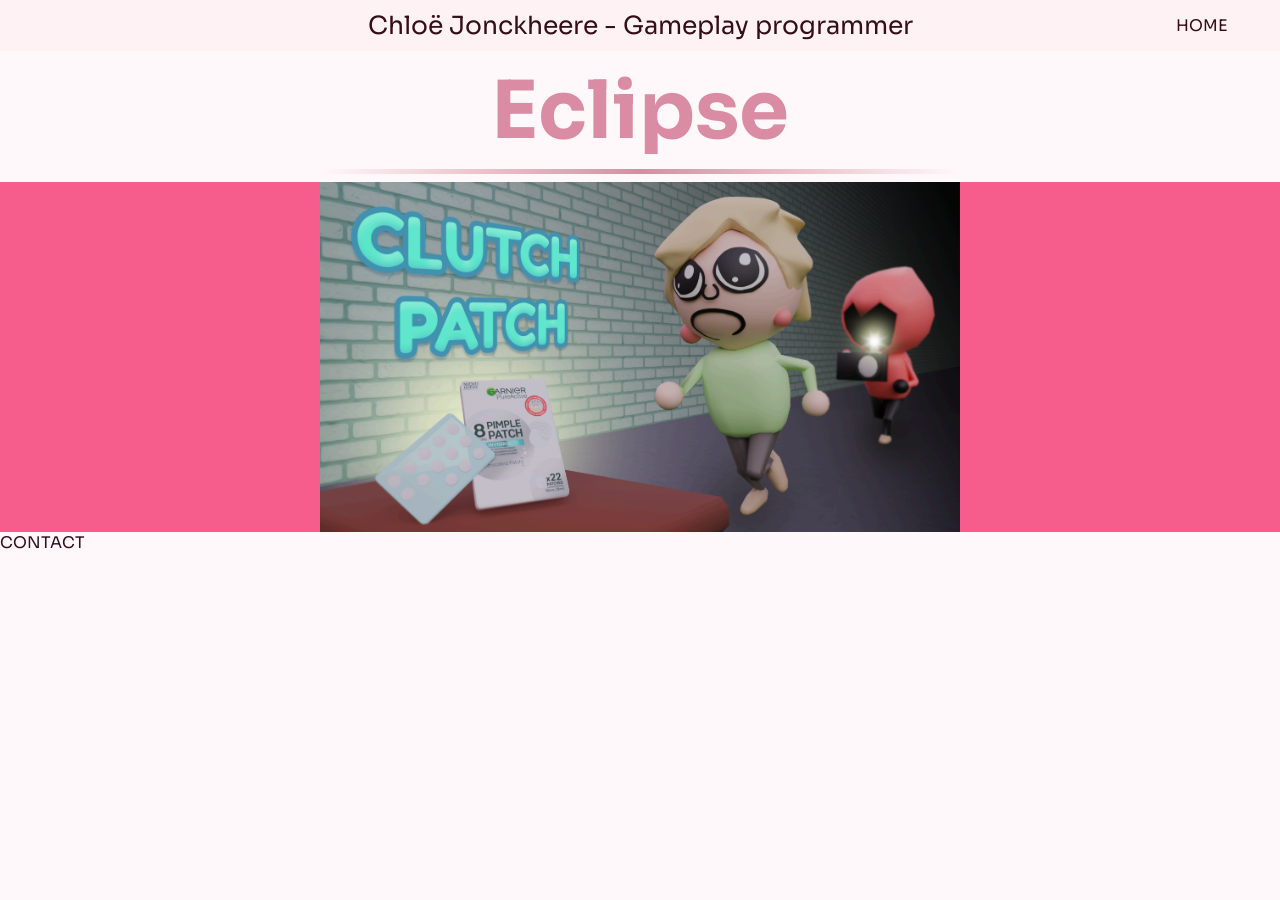
==== Projects/clutchPatch.html @ 4efd032b "added clutch patch page" ====
<!DOCTYPE html>
<html lang="en">
  <head>
    <meta charset="UTF-8">
    <meta name="viewport" content="width=device-width, initial-scale=1.0">
    <meta http-equiv="X-UA-Compatible" content="ie=edge">
    <title>Chloë Jonckheere Portfolio</title>
    <link href="https://fonts.googleapis.com/css2?family=Sora:wght@100..800&display=swap" rel="stylesheet">
    <link rel="stylesheet" href="../css/projects.css">
  </head>

  <body>
    <header>
      <section class="content">
        <nav class="navBar">
        <p class="navbar-title">Chloë Jonckheere - Gameplay programmer</p>
        <ul>
            <li><a href="../index.html" class="button">HOME</a></li>
        </ul>
        </nav>
      </section>
    </header>

    <main>
        <h1 class="title">Eclipse</h1>
        <hr class="styled-hr">
      
        <div class="img-container">
            <figure class="project-img">
                <img src="../Assets/ClutchPatch.png" class="img">
            </figure>
        </div>
      
    </main>

    <footer>
      <p>
        CONTACT
      </p>
    </footer>

    <script src="../script.js"></script>
  </body>
</html>
---- css/projects.css ----
/*COLORS*/
:root 
{
    --main-bg: #FFF8FA;
    --accent: #F65D8C;
    --soft-pink: #FFE9EF;
    --secondary-accent: #D98CA3;
    --transparent: rgba(255, 240, 243, 0.7);

    --text: #340e19;
}

* 
{
  margin: 0;
  padding: 0;
  box-sizing: border-box;
  font-family: 'Sora', sans-serif;
}

body
{
    background-color: var(--main-bg);
}

p, h3, a
{
    color: var(--text);
}

/*HEADER*/
.navBar
{
    z-index: 1;
    background-color: var(--transparent);
    position: fixed;
    width: 100%;
    display: grid;
    grid-template-columns: minmax(0, 1fr) auto minmax(0, 1fr);
    align-items: center;
}

.navbar-title
{
    grid-column: 2;
    color: var(--text);
    font-size: 25px;
    text-align: center;
    white-space: nowrap;
    justify-self: center;
}

.navBar ul
{
    grid-column: 3;
    list-style-type: none;
    overflow: hidden;
    display: flex;
    justify-self: end;
    margin-right: 10%;
}

.navBar li
{
    float: left;
    color: var(--text);
}

@media (max-width: 758px) 
{
  .navBar 
  {
    grid-template-columns: 1fr;
    grid-template-rows: auto auto;
  }

  .navbar-title 
  {
    grid-column: 1;
    grid-row: 1;
    font-size: 1.1rem;
  }

  .navBar ul 
  {
    grid-column: 1;
    grid-row: 2;
    justify-self: center;
    margin-right: 0;
  }
}

.button
{
    position: relative;
    text-decoration: none;
    padding: 15px;
    display: block;
    text-align: center;
}

.button:hover
{
    background-color: var(--secondary-accent);
}

.button.active
{
    background-color: var(--secondary-accent);
}

.title
{
    padding-top: 60px;
    text-align: center;
    color: var(--secondary-accent);
    font-size: 5rem;
}

.styled-hr
{
    border: 0;
    height: 5px;
    width: 50%;
    background: linear-gradient(to right, transparent, var(--secondary-accent), transparent);
    margin: 0.5em 25%;
}

/* IMAGE */
.img-container
{
    background-color: var(--accent);
    display: flex;
    justify-content: center;
}

.project-img
{
    position: relative;
    overflow: hidden;
    width: 50%;
}

.img
{
    width: 100%;
    height: 100%;
}
/**/
footer
{
}
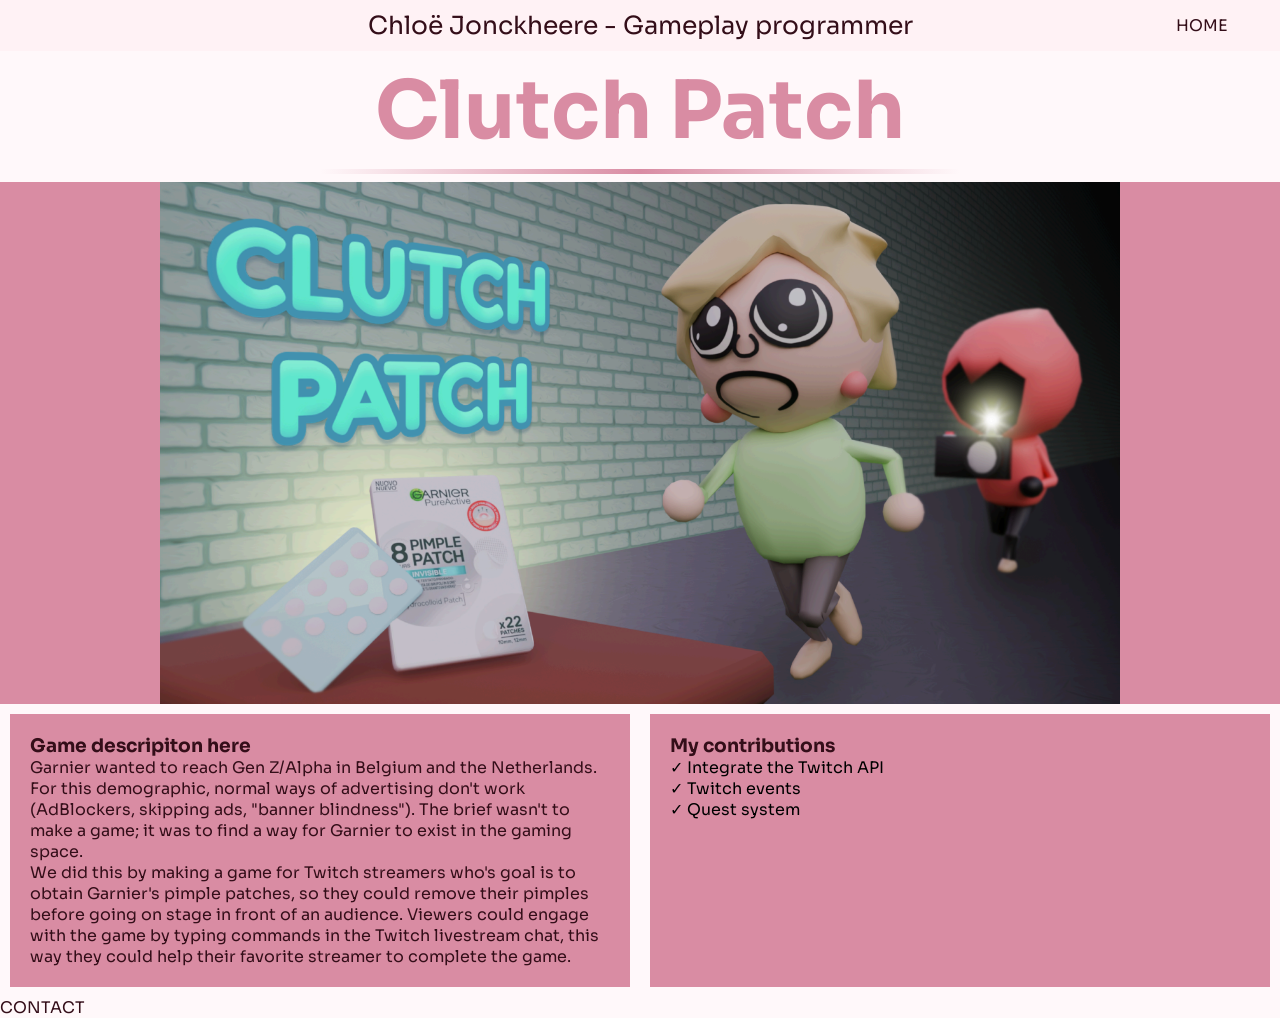
==== commit 4d28a2e3: "clutch patch description + my contributions" ====
--- a/Projects/clutchPatch.html
+++ b/Projects/clutchPatch.html
@@ -22,7 +22,7 @@
     </header>
 
     <main>
-        <h1 class="title">Eclipse</h1>
+        <h1 class="title">Clutch Patch</h1>
         <hr class="styled-hr">
       
         <div class="img-container">
@@ -30,7 +30,26 @@
                 <img src="../Assets/ClutchPatch.png" class="img">
             </figure>
         </div>
-      
+        
+        <div class="description-container">
+            <div class="square-bg">
+                <h3>Game descripiton here</h3>
+                <p>Garnier wanted to reach Gen Z/Alpha in Belgium and the Netherlands. For this demographic, normal ways of advertising don't work
+                     (AdBlockers, skipping ads, "banner blindness"). The brief wasn't to make a game; it was to find a way for Garnier to exist in the 
+                     gaming space.</p>
+                <p>We did this by making a game for Twitch streamers who's goal is to obtain Garnier's pimple patches,
+                     so they could remove their pimples before going on stage in front of an audience. 
+                    Viewers could engage with the game by typing commands in the Twitch livestream chat, this way they could help their favorite streamer to complete the game.</p>
+            </div>
+            <div class="square-bg">
+                <h3>My contributions</h3>
+                <ul class="bullet-points">
+                    <li>    Integrate the Twitch API</li>
+                    <li>    Twitch events</li>
+                    <li>    Quest system</li>
+                </ul>
+            </div>
+        </div>
     </main>
 
     <footer>
--- a/css/projects.css
+++ b/css/projects.css
@@ -129,7 +129,7 @@
 /* IMAGE */
 .img-container
 {
-    background-color: var(--accent);
+    background-color: var(--secondary-accent);
     display: flex;
     justify-content: center;
 }
@@ -138,7 +138,7 @@
 {
     position: relative;
     overflow: hidden;
-    width: 50%;
+    width: 60em;
 }
 
 .img
@@ -146,7 +146,30 @@
     width: 100%;
     height: 100%;
 }
-/**/
-footer
+
+/*DESCRIPTION*/
+.description-container
 {
+    display: flex;
+    position: relative;
+    flex-wrap: wrap;
+}
+
+.square-bg
+{
+    flex: 1 1 400px;
+    max-width: 1000px;
+    padding: 20px;
+    margin: 10px;
+    background-color: var(--secondary-accent);
+}
+
+.bullet-points
+{
+    list-style: none;
+}
+
+.bullet-points li::before
+{
+    content: '✓';
 }
